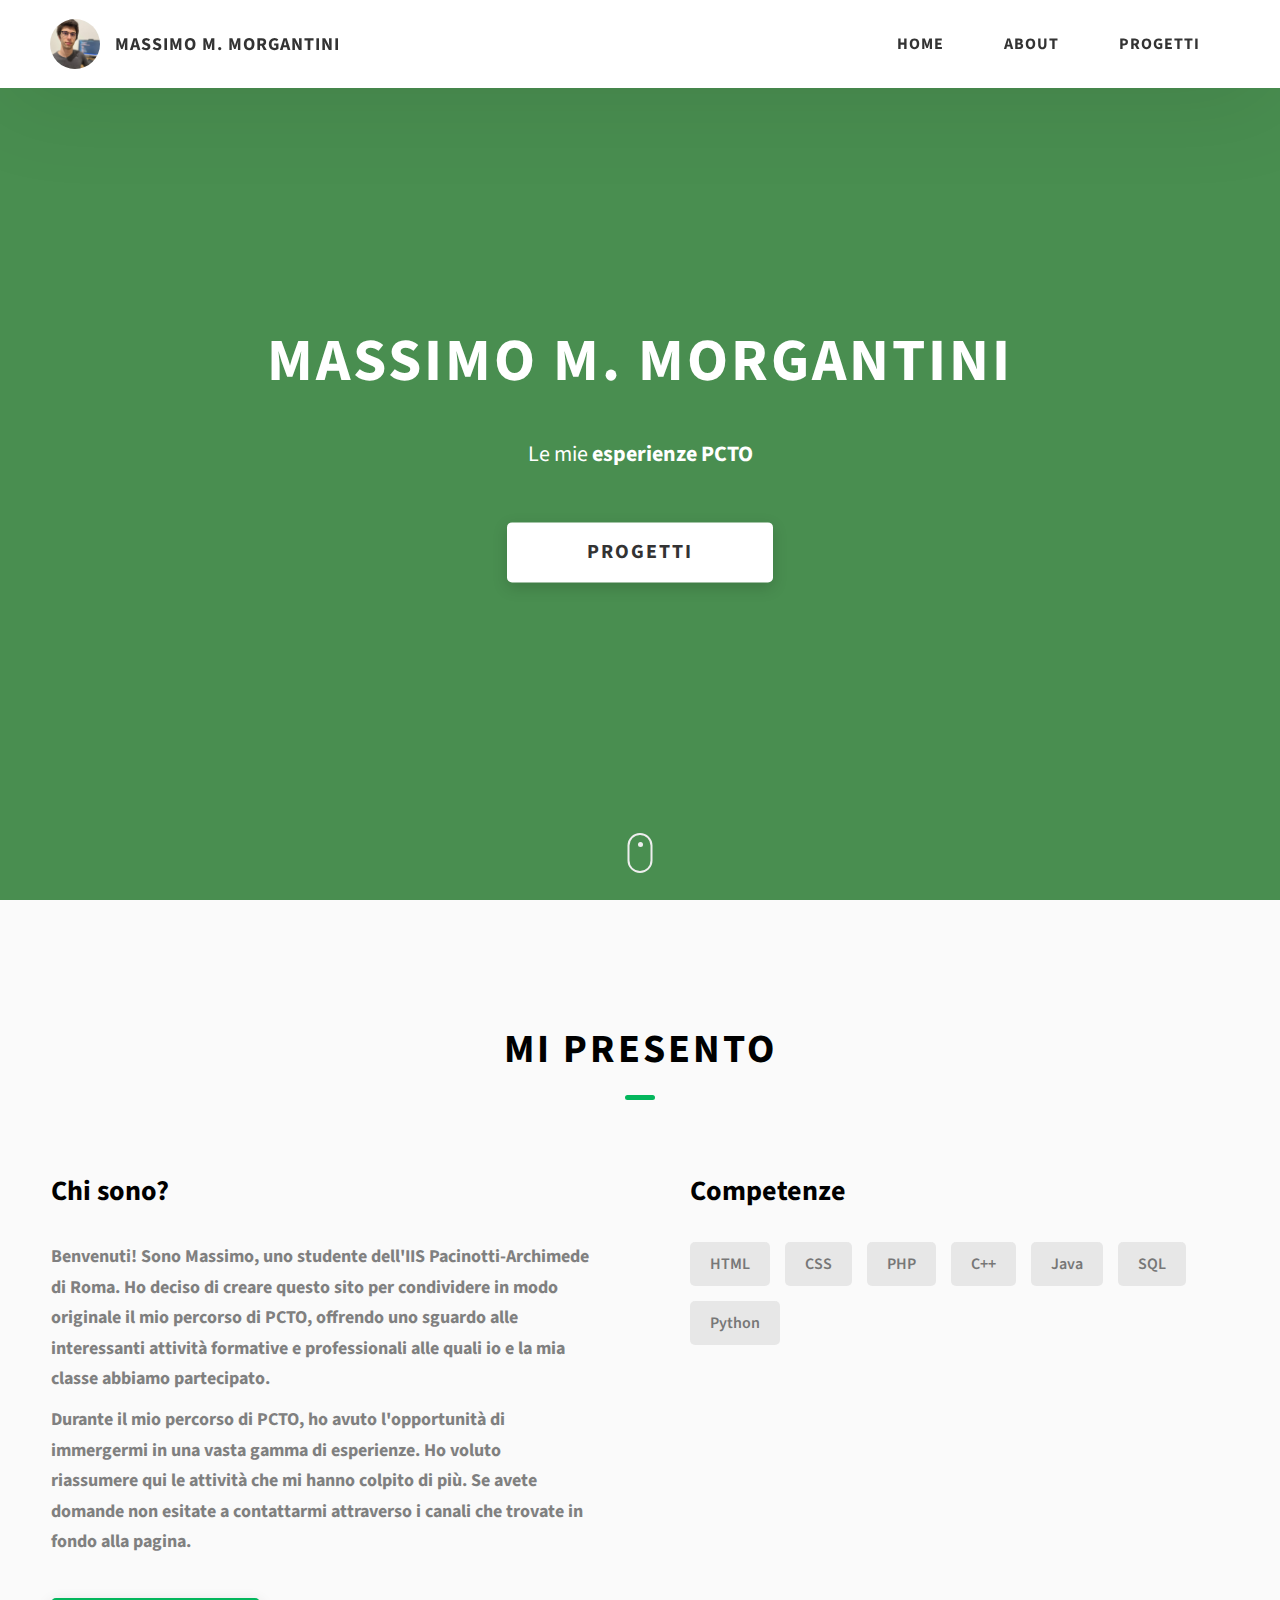
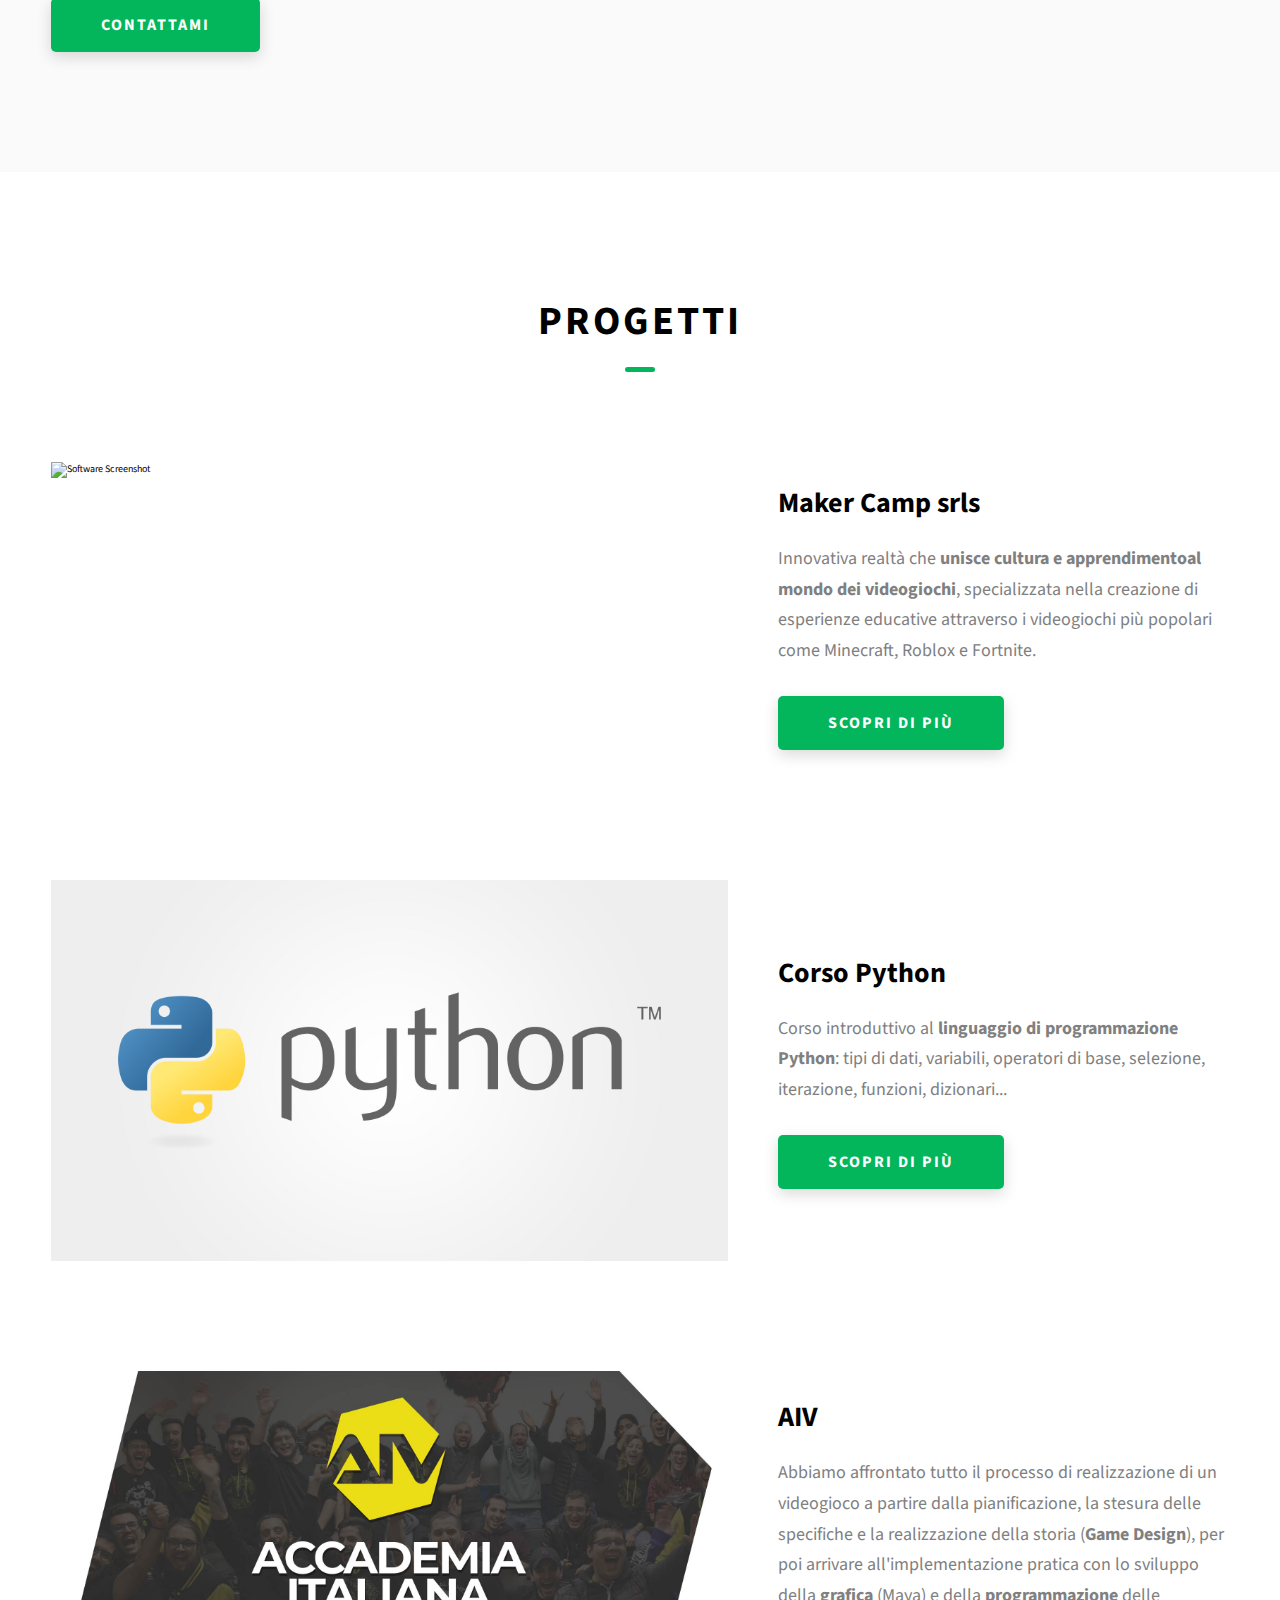
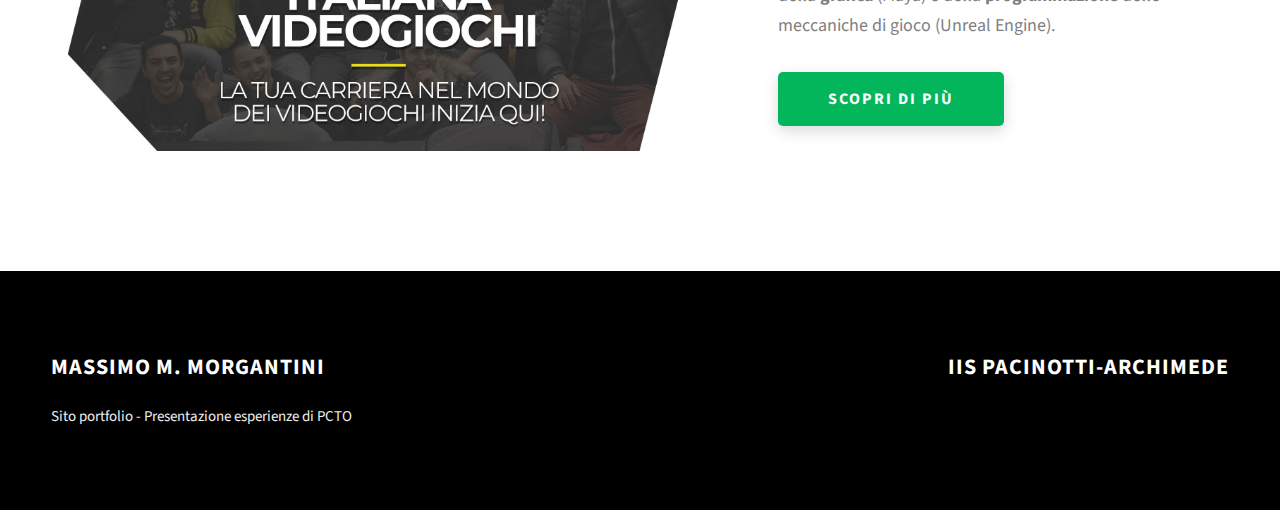
==== index.html @ 0e03047d "Add files via upload" ====
<!DOCTYPE html>
<html lang="en">
  <head>
    <meta charset="UTF-8" />
    <meta name="viewport" content="width=device-width, initial-scale=1.0" />
    <meta http-equiv="X-UA-Compatible" content="ie=edge" />
    <title>Massimo Michele Morgantini | esperienze PCTO</title>
    <meta name="description" content="Portfolio Template for Developer" />

    <link rel="stylesheet" href="css/style.css" />

    <link rel="preconnect" href="https://fonts.googleapis.com" />
    <link rel="preconnect" href="https://fonts.gstatic.com" crossorigin />
    <link
      href="https://fonts.googleapis.com/css2?family=Source+Sans+Pro:wght@400;600;700;900&display=swap"
      rel="stylesheet"
    />
  </head>
  <body>
    <header class="header">
      <div class="header__content">
        <div class="header__logo-container">
          <div class="header__logo-img-cont">
            <img
              src="./assets/png/me.jpg"
              alt="Ram Maheshwari Logo Image"
              class="header__logo-img"
            />
          </div>
          <span class="header__logo-sub">Massimo M. Morgantini</span>
        </div>
        <div class="header__main">
          <ul class="header__links">
            <li class="header__link-wrapper">
              <a href="./index.html" class="header__link"> Home </a>
            </li>
            <li class="header__link-wrapper">
              <a href="./index.html#about" class="header__link">About</a>
            </li>
            <li class="header__link-wrapper">
              <a href="./index.html#projects" class="header__link">Progetti</a>
            </li>
            
          </ul>
          <div class="header__main-ham-menu-cont">
            <img
              src="./assets/svg/ham-menu.svg"
              alt="hamburger menu"
              class="header__main-ham-menu"
            />
            <img
              src="./assets/svg/ham-menu-close.svg"
              alt="hamburger menu close"
              class="header__main-ham-menu-close d-none"
            />
          </div>
        </div>
      </div>
      <div class="header__sm-menu">
        <div class="header__sm-menu-content">
          <ul class="header__sm-menu-links">
            <li class="header__sm-menu-link">
              <a href="./index.html"> Home </a>
            </li>

            <li class="header__sm-menu-link">
              <a href="./index.html#about"> About </a>
            </li>

            <li class="header__sm-menu-link">
              <a href="./index.html#projects">Progetti</a>
            </li>
          </ul>
        </div>
      </div>
    </header>
    <section class="home-hero">
      <div class="home-hero__content">
        <h1 class="heading-primary">Massimo M. Morgantini</h1>
        <div class="home-hero__info">
          <p class="text-primary">
            Le mie <b>esperienze PCTO</b>
          </p>
        </div>
        <div class="home-hero__cta">
          <a href="./#projects" class="btn btn--bg">Progetti</a>
        </div>
      </div>
      <div class="home-hero__mouse-scroll-cont">
        <div class="mouse"></div>
      </div>
    </section>
    <section id="about" class="about sec-pad">
      <div class="main-container">
        <h2 class="heading heading-sec heading-sec__mb-med">
          <span class="heading-sec__main">Mi presento </span>
          <span class="heading-sec__sub">
            
          </span>
        </h2>
        <div class="about__content">
          <div class="about__content-main">
            <h3 class="about__content-title">Chi sono?<h3>
            <div class="about__content-details">
              <p class="about__content-details-para">
                Benvenuti! Sono Massimo, uno studente dell'IIS Pacinotti-Archimede di Roma. 
                Ho deciso di creare questo sito per condividere in modo originale il mio percorso di PCTO, 
                offrendo uno sguardo alle interessanti attività formative e professionali alle quali 
                io e la mia classe abbiamo partecipato.
              </p>
              <p class="about__content-details-para">
                Durante il mio percorso di PCTO, ho avuto l'opportunità di immergermi in una vasta 
                gamma di esperienze. Ho voluto riassumere qui le attività che mi hanno colpito di più.
                Se avete domande non esitate a contattarmi attraverso i canali che trovate in fondo alla pagina.
              </p>
            </div>
            <a href="./#contact" class="btn btn--med btn--theme dynamicBgClr"
              >Contattami</a
            >
          </div>
          <div class="about__content-skills">
            <h3 class="about__content-title">Competenze</h3>
            <div class="skills">
              <div class="skills__skill">HTML</div>
              <div class="skills__skill">CSS</div>
              <div class="skills__skill">PHP</div>
              <div class="skills__skill">C++</div>
              <div class="skills__skill">Java</div>
              <div class="skills__skill">SQL</div>
              <div class="skills__skill">Python</div>
            </div>
          </div>
        </div>
      </div>
    </section>
    <section id="projects" class="projects sec-pad">
      <div class="main-container">
        <h2 class="heading heading-sec heading-sec__mb-bg">
          <span class="heading-sec__main">Progetti</span>
        </h2>

        <div class="projects__content">
          <div class="projects__row">
            <div class="projects__row-img-cont">
              <img
                src="./assets/jpeg/maker-camp.jpg"
                alt="Software Screenshot"
                class="projects__row-img"
                loading="lazy"
              />
            </div>
            <div class="projects__row-content">
              <h3 class="projects__row-content-title">Maker Camp srls</h3>
              <p class="projects__row-content-desc">
                Innovativa realtà che <b>unisce cultura e apprendimentoal mondo dei videogiochi</b>, 
                specializzata nella creazione di esperienze educative attraverso i videogiochi  
                più popolari come Minecraft, Roblox e Fortnite.
              </p>
              <a
                href="./project-1.html"
                class="btn btn--med btn--theme dynamicBgClr"
                target="_blank"
                >Scopri di più</a
              >
            </div>
          </div>
          <div class="projects__row">
            <div class="projects__row-img-cont">
              <img
                src="./assets/jpeg/python.jpg"
                alt="Software Screenshot"
                class="projects__row-img"
                loading="lazy"
              />
            </div>
            <div class="projects__row-content">
              <h3 class="projects__row-content-title">Corso Python</h3>
              <p class="projects__row-content-desc">
                Corso introduttivo al <b>linguaggio di programmazione Python</b>:
                tipi di dati, variabili, operatori di base, selezione, iterazione,
                funzioni, dizionari... 
              </p>
              <a
                href="./project-2.html"
                class="btn btn--med btn--theme dynamicBgClr"
                target="_blank"
                >Scopri di più</a
              >
            </div>
          </div>
          <div class="projects__row">
            <div class="projects__row-img-cont">
              <img
                src="./assets/jpeg/aiv.jpg"
                alt="Software Screenshot"
                class="projects__row-img"
                loading="lazy"
              />
            </div>
            <div class="projects__row-content">
              <h3 class="projects__row-content-title">AIV</h3>
              <p class="projects__row-content-desc">
                Abbiamo affrontato tutto il processo di realizzazione di un 
                videogioco a partire dalla pianificazione, la stesura delle 
                specifiche e la realizzazione della storia (<b>Game Design</b>), per 
                poi arrivare all'implementazione pratica con lo sviluppo della 
                <b>grafica</b> (Maya) e della <b>programmazione</b> delle 
                meccaniche di gioco (Unreal Engine). 
              </p>
              <a
                href="./project-3.html"
                class="btn btn--med btn--theme dynamicBgClr"
                target="_blank"
                >Scopri di più</a
              >
            </div>
          </div>
        </div>
      </div>
    </section>
    <footer class="main-footer">
      <div class="main-container">
        <div class="main-footer__upper">
          <div class="main-footer__row main-footer__row-1">
            <h2 class="heading heading-sm main-footer__heading-sm">
              <span>IIS Pacinotti-Archimede</span>
            </h2>
          </div>
          <div class="main-footer__row main-footer__row-2">
            <h4 class="heading heading-sm text-lt">Massimo M. Morgantini</h4>
            <p class="main-footer__short-desc">
              Sito portfolio - Presentazione esperienze di PCTO
            </p>
          </div>
        </div>

        <!-- If you give me some credit or shoutout here by linking to my website, then it will be a big thing for me and will help me a lot :) -->
      </div>
    </footer>

    <script src="./index.js"></script>
  </body>
</html>
---- css/style.css ----
/*
0 - 600px:      Phone
600 - 900px:    Tablet portrait
900 - 1200px:   Tablet landscape
[1200 - 1800] is where our normal styles apply
1800px + :      Big desktop
$breakpoint arguement choices:
- phone
- tab-port
- tab-land
- big-desktop

Inside media queries 1em is always 16px i.e 1em = 16px at every screen size only inside media queries
*/
*,
*::after,
*::before {
  margin: 0;
  padding: 0;
  box-sizing: inherit;
  font-family: inherit; }

html {
  font-size: 62.5%;
  scroll-behavior: smooth; }
  @media only screen and (max-width: 75em) {
    html {
      font-size: 59%; } }
  @media only screen and (max-width: 56.25em) {
    html {
      font-size: 56%; } }
  @media only screen and (min-width: 112.5em) {
    html {
      font-size: 65%; } }

body {
  box-sizing: border-box;
  position: relative;
  line-height: 1.5;
  font-family: sans-serif;
  overflow-x: hidden;
  overflow-y: scroll;
  font-family: 'Source Sans Pro', sans-serif; }

a {
  text-decoration: none;
  color: inherit; }

li {
  list-style: none; }

input:focus,
button:focus,
a:focus,
textarea:focus {
  outline: none; }

button {
  border: none;
  cursor: pointer; }

textarea {
  resize: none; }

.heading-primary {
  font-size: 6rem;
  text-transform: uppercase;
  letter-spacing: 3px;
  text-align: center; }
  @media only screen and (max-width: 37.5em) {
    .heading-primary {
      font-size: 4.5rem; } }

.heading-sec__mb-bg {
  margin-bottom: 11rem; }
  @media only screen and (max-width: 56.25em) {
    .heading-sec__mb-bg {
      margin-bottom: 8rem; } }

.heading-sec__mb-med {
  margin-bottom: 9rem; }
  @media only screen and (max-width: 56.25em) {
    .heading-sec__mb-med {
      margin-bottom: 8rem; } }

.heading-sec__main {
  display: block;
  font-size: 4rem;
  text-transform: uppercase;
  letter-spacing: 1px;
  letter-spacing: 3px;
  text-align: center;
  margin-bottom: 3.5rem;
  position: relative; }
  .heading-sec__main--lt {
    color: #fff; }
    .heading-sec__main--lt::after {
      content: '';
      background: #fff !important; }
  .heading-sec__main::after {
    content: '';
    position: absolute;
    top: calc(100% + 1.5rem);
    height: 5px;
    width: 3rem;
    background: #03b65c;
    left: 50%;
    transform: translateX(-50%);
    border-radius: 5px; }
    @media only screen and (max-width: 37.5em) {
      .heading-sec__main::after {
        top: calc(100% + 1.2rem); } }

.heading-sec__sub {
  display: block;
  text-align: center;
  color: #777;
  font-size: 2rem;
  font-weight: 500;
  max-width: 80rem;
  margin: auto;
  line-height: 1.6; }
  @media only screen and (max-width: 37.5em) {
    .heading-sec__sub {
      font-size: 1.8rem; } }
  .heading-sec__sub--lt {
    color: #eee; }

.heading-sm {
  font-size: 2.2rem;
  text-transform: uppercase;
  letter-spacing: 1px; }

.main-container {
  max-width: 120rem;
  margin: auto;
  width: 92%; }

.btn {
  background: #fff;
  color: #333;
  text-transform: uppercase;
  letter-spacing: 2px;
  display: inline-block;
  font-weight: 700;
  border-radius: 5px;
  box-shadow: 0 5px 15px 0 rgba(0, 0, 0, 0.15);
  transition: transform .3s; }
  .btn:hover {
    transform: translateY(-3px); }
  .btn--bg {
    padding: 1.5rem 8rem;
    font-size: 2rem; }
  .btn--med {
    padding: 1.5rem 5rem;
    font-size: 1.6rem; }
  .btn--theme {
    background: #03b65c;
    color: #fff; }
  .btn--theme-inv {
    color: #0062b9;
    background: #fff;
    border: 2px solid #0062b9;
    box-shadow: none;
    padding: calc(1.5rem - 2px) calc(5rem - 2px); }

.sec-pad {
  padding: 12rem 0; }
  @media only screen and (max-width: 56.25em) {
    .sec-pad {
      padding: 8rem 0; } }

.text-primary {
  color: #fff;
  font-size: 2.2rem;
  text-align: center;
  width: 100%;
  line-height: 1.6; }
  @media only screen and (max-width: 37.5em) {
    .text-primary {
      font-size: 2rem; } }

.d-none {
  display: none; }

.home-hero {
  color: #fff;
  background-color: rgba(28, 114, 36, 0.8);
  background-position: center;
  height: 100vh;
  min-height: 80rem;
  max-height: 120rem;
  position: relative; }
  @media only screen and (max-width: 37.5em) {
    .home-hero {
      height: unset;
      min-height: unset; } }
  .home-hero__socials {
    position: absolute;
    top: 50%;
    border: 2px solid #eee;
    border-left: 2px solid #eee;
    transform: translateY(-50%); }
    @media only screen and (max-width: 56.25em) {
      .home-hero__socials {
        display: none; } }
  .home-hero__mouse-scroll-cont {
    position: absolute;
    bottom: 3%;
    left: 50%;
    transform: translateX(-50%); }
    @media only screen and (max-width: 37.5em) {
      .home-hero__mouse-scroll-cont {
        display: none; } }
  .home-hero__social {
    width: 5rem; }
  .home-hero__social-icon-link {
    width: 100%;
    display: block;
    padding: 1.2rem;
    border-bottom: 2px solid #eee;
    transition: background .3s; }
    .home-hero__social-icon-link:hover {
      background: rgba(255, 255, 255, 0.1); }
    .home-hero__social-icon-link--bd-none {
      border-bottom: 0; }
  .home-hero__social-icon {
    width: 100%; }
  .home-hero__content {
    position: absolute;
    top: 50%;
    left: 50%;
    transform: translate(-50%, -50%);
    max-width: 90rem;
    width: 92%; }
    @media only screen and (max-width: 37.5em) {
      .home-hero__content {
        padding: 19rem 0 13rem 0;
        margin: auto;
        position: static;
        transform: translate(0, 0); } }
  .home-hero__info {
    margin: 3rem auto 0 auto;
    max-width: 80rem; }
  .home-hero__cta {
    margin-top: 5rem;
    text-align: center; }

.about {
  background: #fafafa; }
  .about__content {
    display: grid;
    grid-template-columns: 1fr 1fr;
    grid-gap: 10rem; }
    @media only screen and (max-width: 56.25em) {
      .about__content {
        grid-template-columns: 1fr;
        grid-gap: 8rem; } }
    .about__content-title {
      font-weight: 700;
      font-size: 2.8rem;
      margin-bottom: 3rem; }
      @media only screen and (max-width: 37.5em) {
        .about__content-title {
          font-size: 2.4rem; } }
    .about__content-details-para {
      font-size: 1.8rem;
      color: grey;
      max-width: 60rem;
      line-height: 1.7;
      margin-bottom: 1rem; }
      .about__content-details-para--hl {
        font-weight: 700;
        margin: 0 3px; }
      .about__content-details-para:last-child {
        margin-bottom: 4rem; }

.projects__row {
  display: grid;
  grid-template-columns: 1.5fr 1fr;
  grid-gap: 5rem;
  margin-bottom: 11rem; }
  @media only screen and (max-width: 56.25em) {
    .projects__row {
      grid-template-columns: 1fr;
      grid-gap: 2rem;
      margin-bottom: 8rem; } }
  @media only screen and (max-width: 56.25em) {
    .projects__row {
      text-align: center; } }
  .projects__row:last-child {
    margin-bottom: 0; }
  .projects__row-img-cont {
    overflow: hidden; }
  .projects__row-img {
    width: 100%;
    display: block;
    object-fit: cover; }
  .projects__row-content {
    padding: 2rem 0;
    display: flex;
    justify-content: center;
    flex-direction: column;
    align-items: flex-start; }
    @media only screen and (max-width: 56.25em) {
      .projects__row-content {
        align-items: center; } }
    .projects__row-content-title {
      font-weight: 700;
      font-size: 2.8rem;
      margin-bottom: 2rem; }
      @media only screen and (max-width: 37.5em) {
        .projects__row-content-title {
          font-size: 2.4rem; } }
    .projects__row-content-desc {
      font-size: 1.8rem;
      color: grey;
      max-width: 60rem;
      line-height: 1.7;
      margin-bottom: 3rem; }
      @media only screen and (max-width: 37.5em) {
        .projects__row-content-desc {
          font-size: 1.7rem; } }

.contact {
  background-color: rgba(28, 114, 36, 0.8);;
  background-size: cover;
  background-position: center; }
  .contact__form-container {
    box-shadow: 0 0 10px rgba(0, 0, 0, 0.1);
    background: white;
    padding: 4rem;
    margin-top: 6rem;
    max-width: 80rem;
    text-align: right;
    width: 95%;
    border-radius: 5px;
    margin: 5rem auto 0 auto; }
    @media only screen and (max-width: 37.5em) {
      .contact__form-container {
        padding: 3rem; } }
  .contact__form-field {
    margin-bottom: 4rem; }
    @media only screen and (max-width: 37.5em) {
      .contact__form-field {
        margin-bottom: 3rem; } }
  .contact__form-label {
    color: #666;
    font-size: 1.4rem;
    letter-spacing: 1px;
    font-weight: 700;
    margin-bottom: 1rem;
    display: block;
    text-align: left; }
  .contact__form-input {
    color: #333;
    padding: 2rem;
    width: 100%;
    border: 1px solid #ebebeb;
    font-size: 1.6rem;
    letter-spacing: 0px;
    background: #f0f0f0;
    border-radius: 5px;
    font-weight: 600;
    /* Code for Modern Browsers */
    /* Code for WebKit, Blink, Edge */
    /* Code for Internet Explorer 10-11 */
    /* Code for Microsoft Edge */
    /* Code for Mozilla Firefox 4 to 18 */
    /* Code for Mozilla Firefox 19+ */ }
    .contact__form-input::placeholder {
      color: #999;
      font-weight: 600;
      font-size: 1.6rem; }
    .contact__form-input::-webkit-input-placeholder {
      color: #999;
      font-weight: 600;
      font-size: 1.6rem; }
    .contact__form-input:-ms-input-placeholder {
      color: #999;
      font-weight: 600;
      font-size: 1.6rem; }
    .contact__form-input::-ms-input-placeholder {
      color: #999;
      font-weight: 600;
      font-size: 1.6rem; }
    .contact__form-input:-moz-placeholder {
      opacity: 1;
      color: #999;
      font-weight: 600;
      font-size: 1.6rem; }
    .contact__form-input::-moz-placeholder {
      opacity: 1;
      color: #999;
      font-weight: 600;
      font-size: 1.6rem; }
  .contact__btn {
    width: 30%;
    padding: 2rem 4rem;
    font-size: 1.6rem; }
    @media only screen and (max-width: 37.5em) {
      .contact__btn {
        width: 100%; } }

.project-cs-hero {
  color: #fff;
  background-color: rgba(28, 114, 36, 0.8);
  background-size: cover;
  background-position: center;
  position: relative; }
  @media only screen and (max-width: 37.5em) {
    .project-cs-hero {
      height: unset;
      min-height: unset; } }
  .project-cs-hero__content {
    padding: 25rem 0 17rem 0;
    max-width: 90rem;
    width: 92%;
    margin: auto; }
    @media only screen and (max-width: 37.5em) {
      .project-cs-hero__content {
        padding: 19rem 0 13rem 0;
        margin: auto;
        position: static;
        transform: translate(0, 0); } }
  .project-cs-hero__info {
    margin: 3rem auto 0 auto;
    max-width: 80rem; }
  .project-cs-hero__cta {
    margin-top: 5rem;
    text-align: center; }

.project-details__content {
  padding: 8rem 0;
  max-width: 90rem;
  margin: auto; }
  .project-details__content-title {
    font-weight: 700;
    font-size: 2.8rem;
    margin-bottom: 3rem; }
    @media only screen and (max-width: 37.5em) {
      .project-details__content-title {
        font-size: 2.4rem; } }

.project-details__showcase-img-cont {
  width: 100%;
  margin-bottom: 6rem; }

.project-details__showcase-img {
  width: 100%; }

.project-details__content-main {
  width: 100%;
  max-width: 70rem;
  margin: auto; }

.project-details__desc {
  margin: 0 0 7rem 0; }
  .project-details__desc-para {
    font-size: 1.8rem;
    line-height: 1.7;
    color: grey;
    margin-bottom: 2rem; }

.project-details__tools-used {
  margin: 0 0 7rem 0; }
  .project-details__tools-used-list {
    display: flex;
    flex-wrap: wrap; }
  .project-details__tools-used-item {
    padding: 1rem 2rem;
    margin-bottom: 1.5rem;
    margin-right: 1.5rem;
    font-size: 1.6rem;
    background: rgba(153, 153, 153, 0.2);
    border-radius: 5px;
    font-weight: 600;
    color: #777; }

.project-details__links {
  margin: 0 0; }
  .project-details__links-btn {
    margin-right: 2rem; }
    @media only screen and (max-width: 37.5em) {
      .project-details__links-btn {
        margin-right: 0;
        width: 70%;
        margin-bottom: 2rem;
        text-align: center; } }
    .project-details__links-btn:last-child {
      margin: 0; }
      @media only screen and (max-width: 37.5em) {
        .project-details__links-btn:last-child {
          margin: 0; } }

.header {
  position: fixed;
  width: 100%;
  z-index: 1000;
  background: #000;
  background: #fff;
  box-shadow: 0 10px 100px rgba(0, 0, 0, 0.1); }
  .header__content {
    display: flex;
    align-items: center;
    justify-content: space-between;
    padding: 1rem 5rem; }
    @media only screen and (max-width: 56.25em) {
      .header__content {
        padding: 0 2rem; } }
  .header__logo-container {
    display: flex;
    align-items: center;
    cursor: pointer;
    color: #333;
    transition: color .3s; }
    .header__logo-container:hover {
      color: #0062b9; }
  .header__logo-img-cont {
    width: 5rem;
    height: 5rem;
    border-radius: 50px;
    overflow: hidden;
    margin-right: 1.5rem;
    background: #0062b9; }
    @media only screen and (max-width: 56.25em) {
      .header__logo-img-cont {
        width: 4.5rem;
        height: 4.5rem;
        margin-right: 1.2rem; } }
  .header__logo-img {
    width: 100%;
    height: 100%;
    object-fit: cover;
    object-position: center;
    display: block; }
  .header__logo-sub {
    font-size: 1.8rem;
    text-transform: uppercase;
    font-weight: 700;
    letter-spacing: 1px; }
  .header__links {
    display: flex; }
    @media only screen and (max-width: 37.5em) {
      .header__links {
        display: none; } }
  .header__link {
    padding: 2.2rem 3rem;
    display: inline-block;
    font-size: 1.6rem;
    color: #333;
    text-transform: uppercase;
    letter-spacing: 1px;
    font-weight: 700;
    transition: color .3s; }
    .header__link:hover {
      color: #0062b9; }
    @media only screen and (max-width: 56.25em) {
      .header__link {
        padding: 3rem 1.8rem;
        font-size: 1.5rem; } }
  .header__main-ham-menu-cont {
    display: none;
    width: 3rem;
    padding: 2.2rem 0; }
    @media only screen and (max-width: 37.5em) {
      .header__main-ham-menu-cont {
        display: block; } }
  .header__main-ham-menu {
    width: 100%; }
  .header__main-ham-menu-close {
    width: 100%; }
  .header__sm-menu {
    background: #fff;
    position: absolute;
    width: 100%;
    top: 100%;
    visibility: hidden;
    opacity: 0;
    transition: all .3s;
    box-shadow: 0px 5px 5px 0px rgba(0, 0, 0, 0.1);
    -webkit-box-shadow: 0px 5px 5px 0px rgba(0, 0, 0, 0.1);
    -moz-box-shadow: 0px 5px 5px 0px rgba(0, 0, 0, 0.1); }
    .header__sm-menu--active {
      visibility: hidden;
      opacity: 0; }
      @media only screen and (max-width: 37.5em) {
        .header__sm-menu--active {
          visibility: visible;
          opacity: 1; } }
  .header__sm-menu-link a {
    display: block;
    text-decoration: none;
    padding: 2.5rem 3rem;
    font-size: 1.6rem;
    color: #333;
    text-align: right;
    border-bottom: 1px solid #eee;
    font-weight: 700;
    text-transform: uppercase;
    letter-spacing: 2px;
    transition: color .3s; }
    .header__sm-menu-link a:hover {
      color: #0062b9; }
  .header__sm-menu-link:first-child a {
    border-top: 1px solid #eee; }
  .header__sm-menu-link-last {
    border-bottom: 0; }

.main-footer {
  background: #000;
  color: #fff; }
  .main-footer__upper {
    display: flex;
    justify-content: space-between;
    padding: 8rem 0; }
    @media only screen and (max-width: 56.25em) {
      .main-footer__upper {
        padding: 6rem 0; } }
    @media only screen and (max-width: 37.5em) {
      .main-footer__upper {
        display: block; } }
  .main-footer__row-1 {
    order: 2; }
    @media only screen and (max-width: 56.25em) {
      .main-footer__row-1 {
        margin-bottom: 5rem; } }
  .main-footer__row-2 {
    width: 40%;
    order: 1;
    max-width: 50rem; }
    @media only screen and (max-width: 56.25em) {
      .main-footer__row-2 {
        width: 100%; } }
  .main-footer__short-desc {
    margin-top: 2rem;
    color: #eee;
    font-size: 1.5rem;
    line-height: 1.7; }
  .main-footer__social-cont {
    margin-top: 2rem; }
  .main-footer__icon {
    margin-right: 1rem;
    width: 2.5rem; }
    .main-footer__icon--mr-none {
      margin-right: 0; }
  .main-footer__lower {
    padding: 4rem 0;
    border-top: 1px solid #444;
    color: #eee;
    font-size: 1.2rem;
    text-align: left;
    text-align: center; }
    .main-footer__lower a {
      text-decoration: underline;
      font-weight: bold;
      margin-left: 2px; }
    @media only screen and (max-width: 56.25em) {
      .main-footer__lower {
        padding: 3.5rem 0; } }

.skills {
  display: flex;
  flex-wrap: wrap; }
  .skills__skill {
    padding: 1rem 2rem;
    margin-bottom: 1.5rem;
    margin-right: 1.5rem;
    font-size: 1.6rem;
    background: rgba(153, 153, 153, 0.2);
    border-radius: 5px;
    font-weight: 600;
    color: #777; }

.mouse {
  width: 25px;
  height: 40px;
  border: 2px solid #eee;
  border-radius: 60px;
  position: relative;
  overflow: hidden; }
  .mouse::before {
    content: '';
    width: 5px;
    height: 5px;
    position: absolute;
    top: 7px;
    left: 50%;
    transform: translateX(-50%);
    background-color: #eee;
    border-radius: 50%;
    opacity: 1;
    animation: wheel 1.3s infinite;
    -webkit-animation: wheel 1.3s infinite; }

@keyframes wheel {
  to {
    opacity: 0;
    top: 27px; } }

@-webkit-keyframes wheel {
  to {
    opacity: 0;
    top: 27px; } }
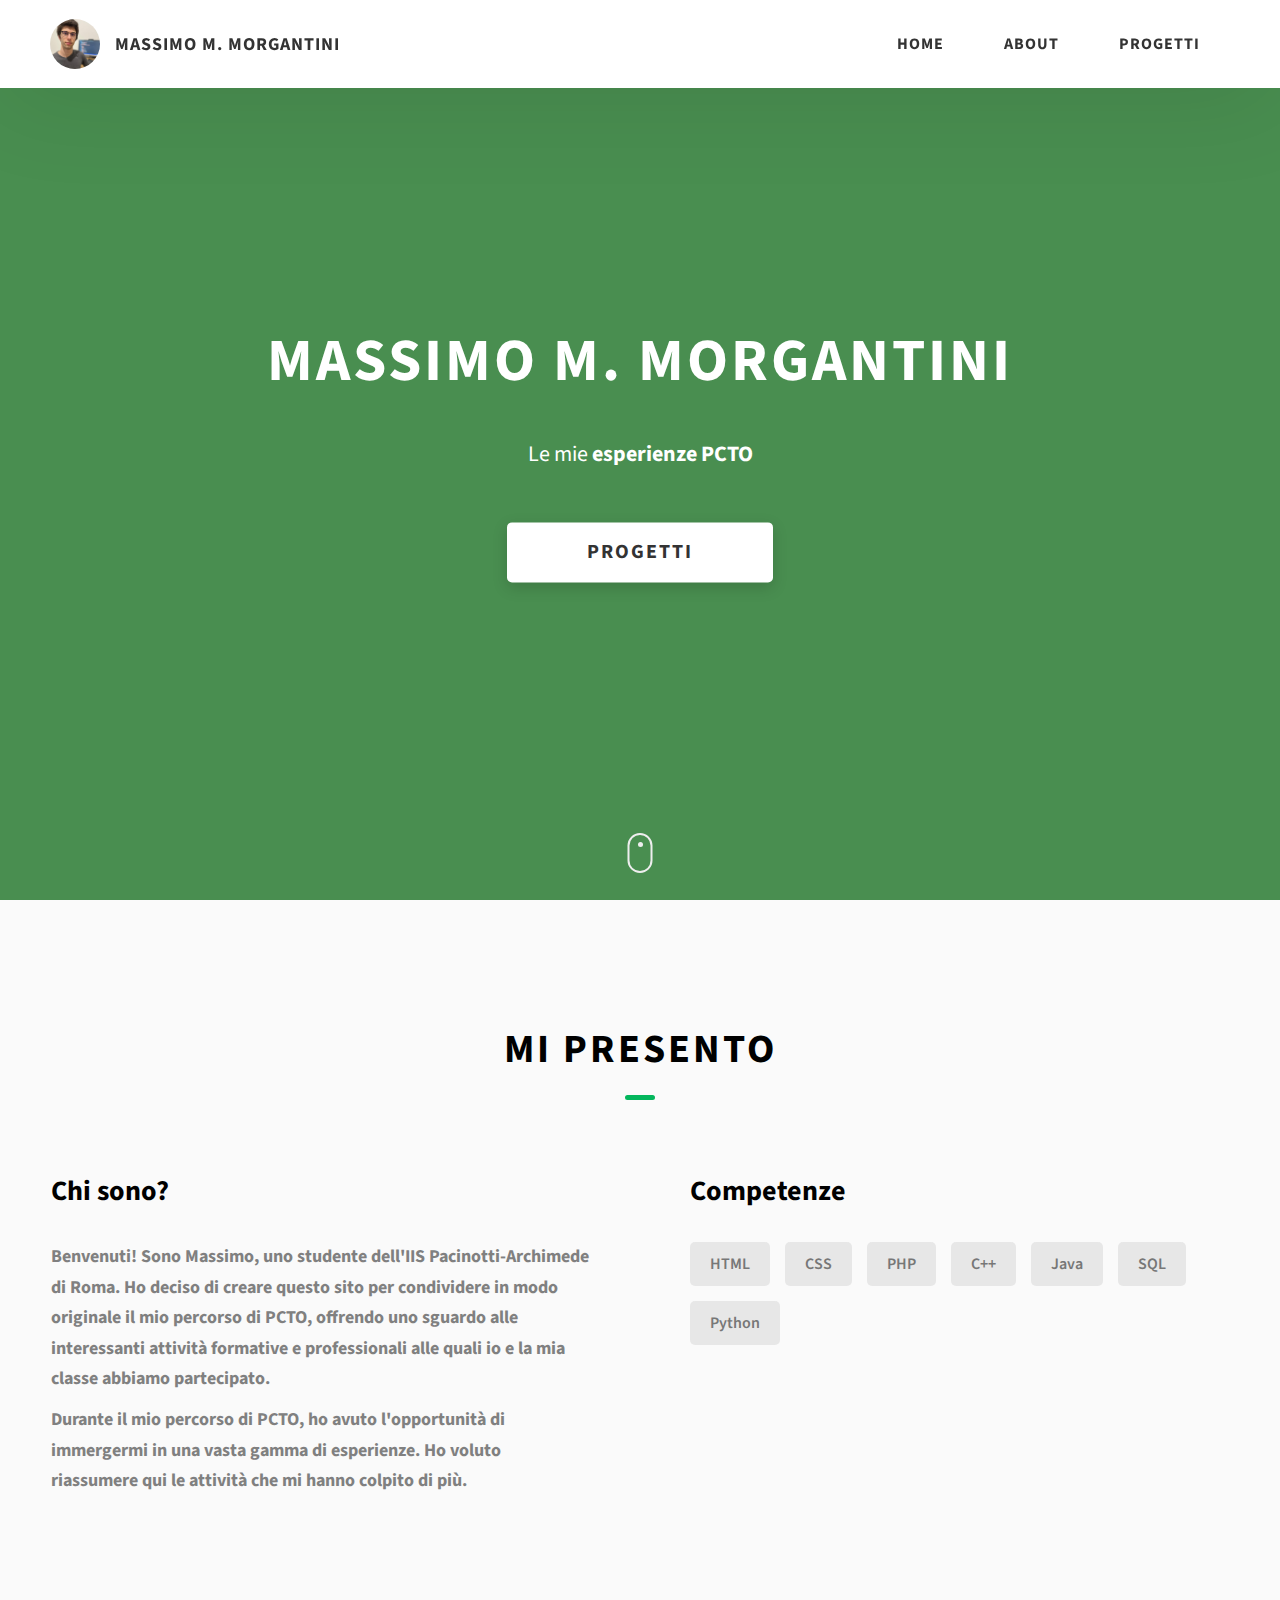
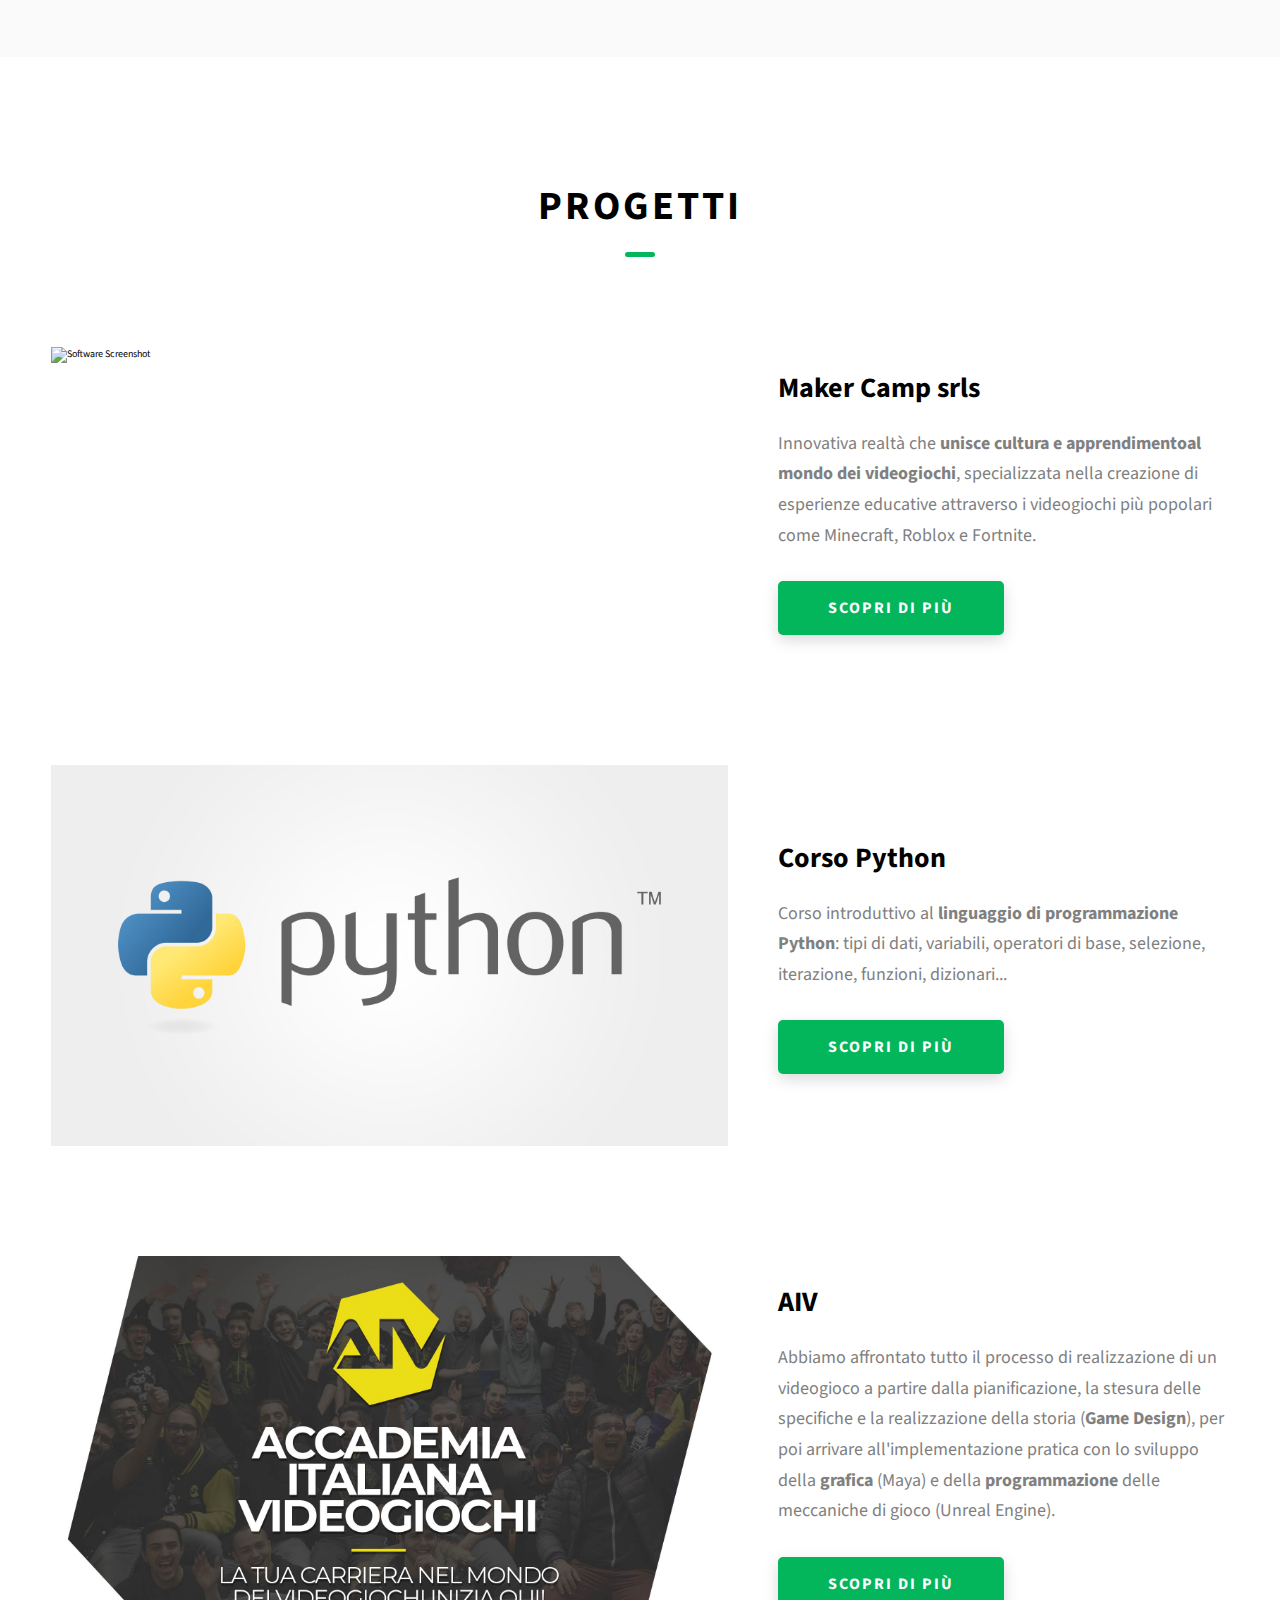
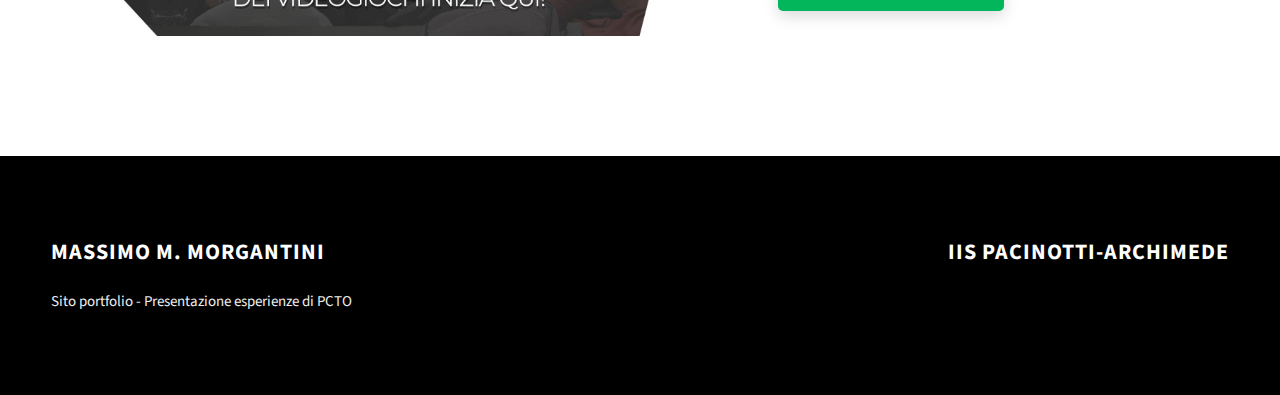
==== commit e67f72a0: "Update index.html" ====
--- a/index.html
+++ b/index.html
@@ -111,12 +111,8 @@
               <p class="about__content-details-para">
                 Durante il mio percorso di PCTO, ho avuto l'opportunità di immergermi in una vasta 
                 gamma di esperienze. Ho voluto riassumere qui le attività che mi hanno colpito di più.
-                Se avete domande non esitate a contattarmi attraverso i canali che trovate in fondo alla pagina.
-              </p>
-            </div>
-            <a href="./#contact" class="btn btn--med btn--theme dynamicBgClr"
-              >Contattami</a
-            >
+              </p>
+            </div>
           </div>
           <div class="about__content-skills">
             <h3 class="about__content-title">Competenze</h3>
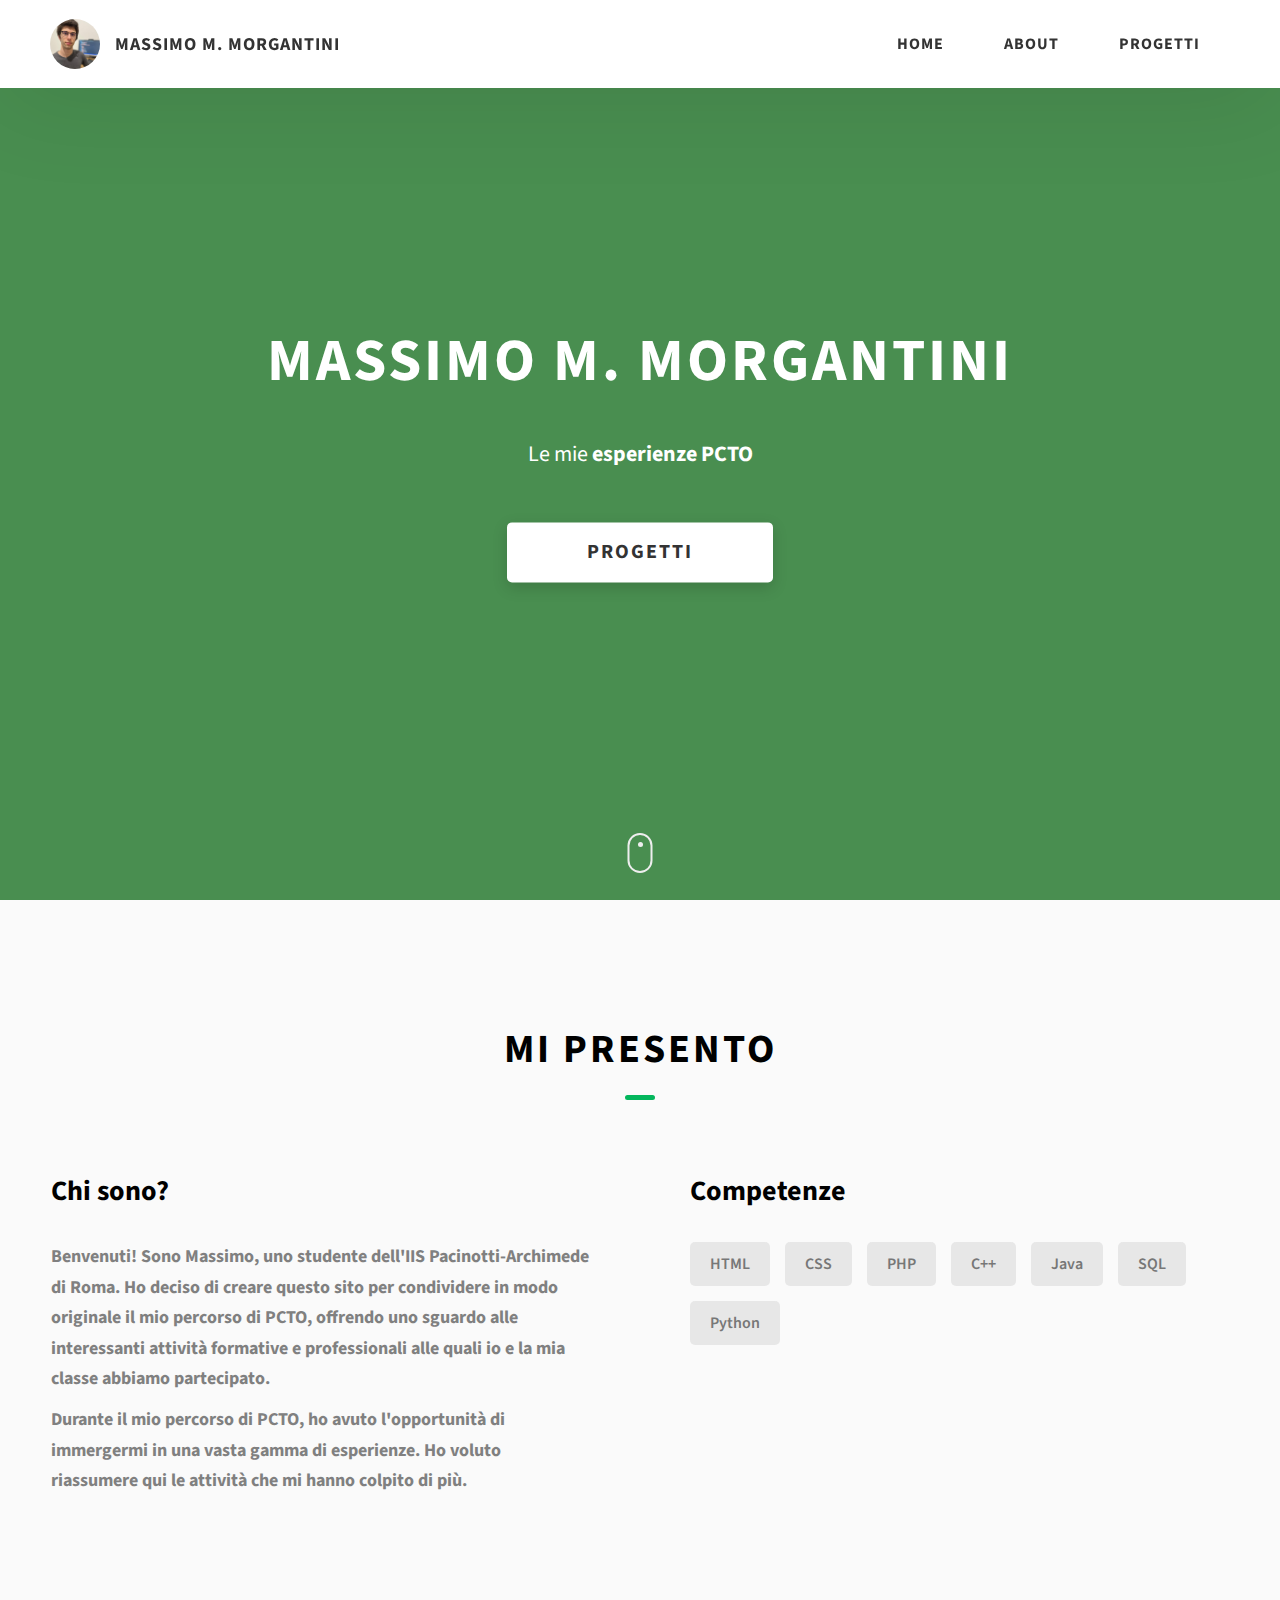
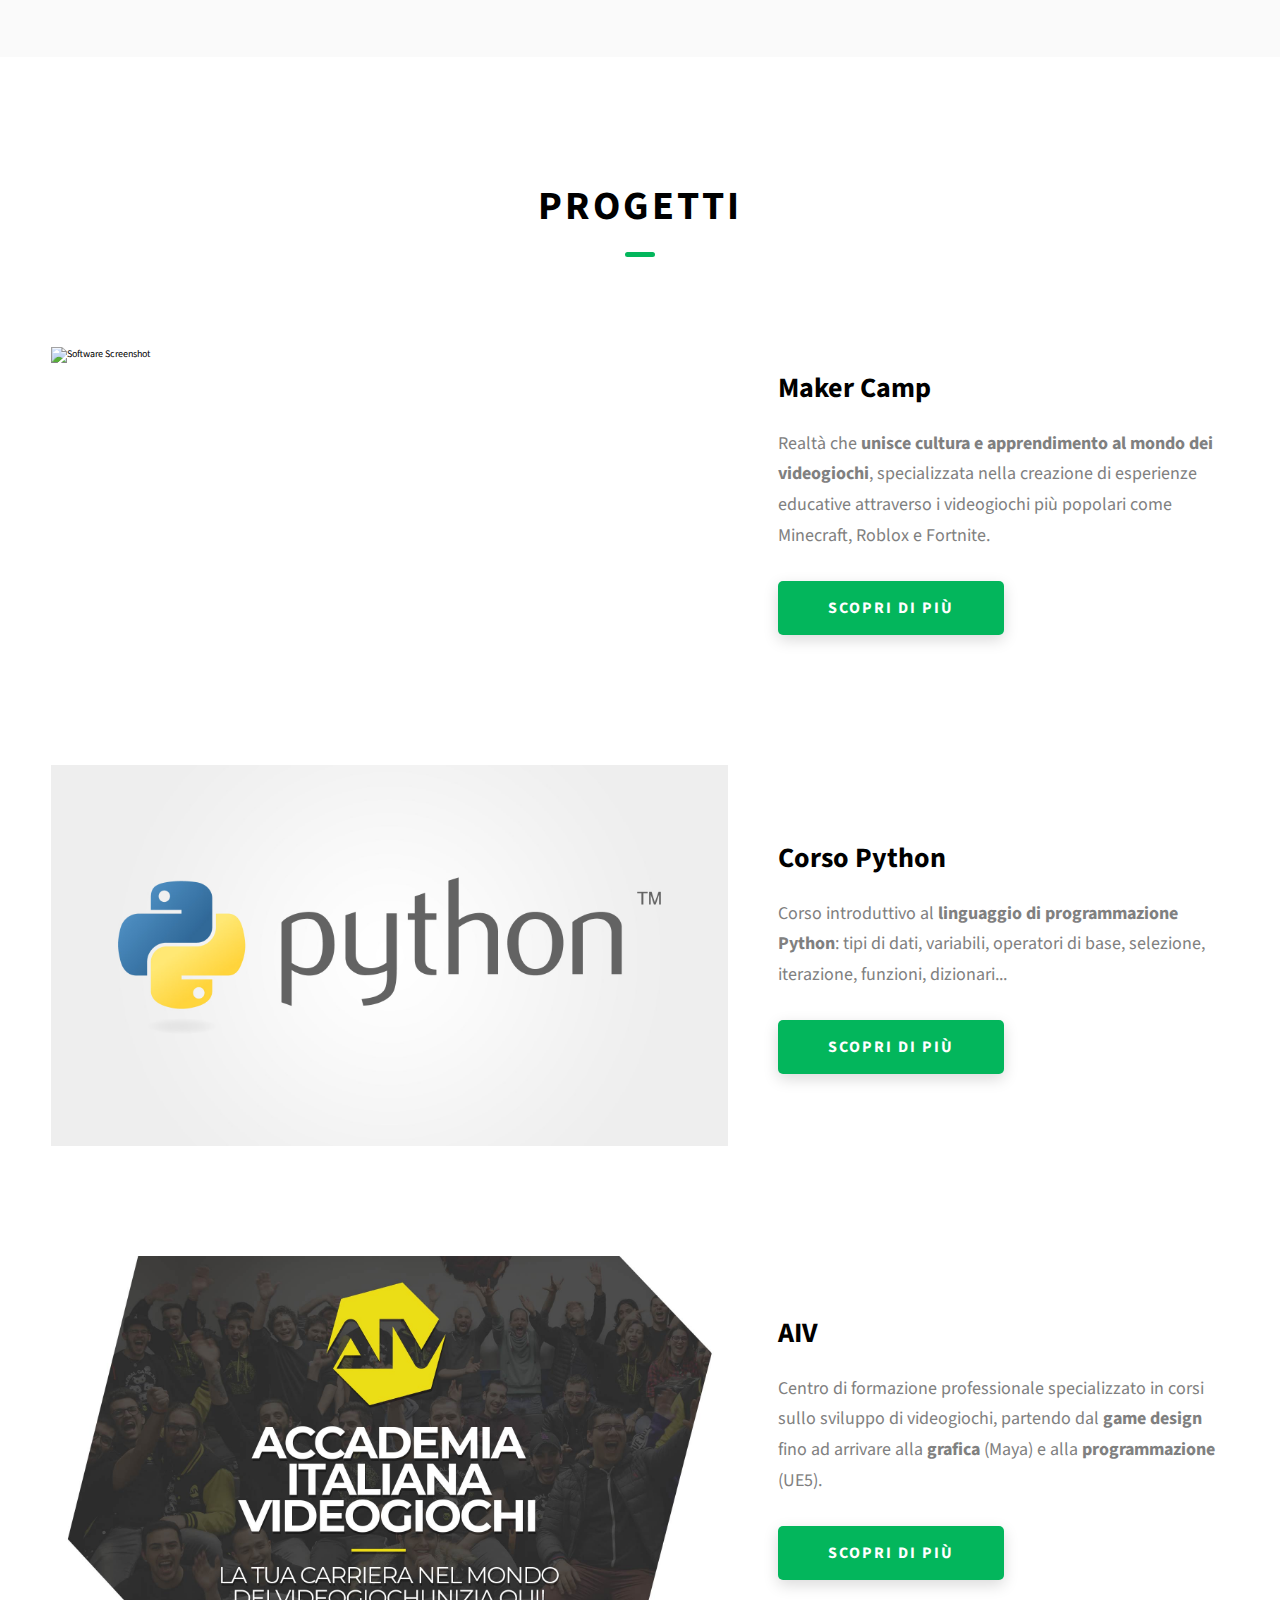
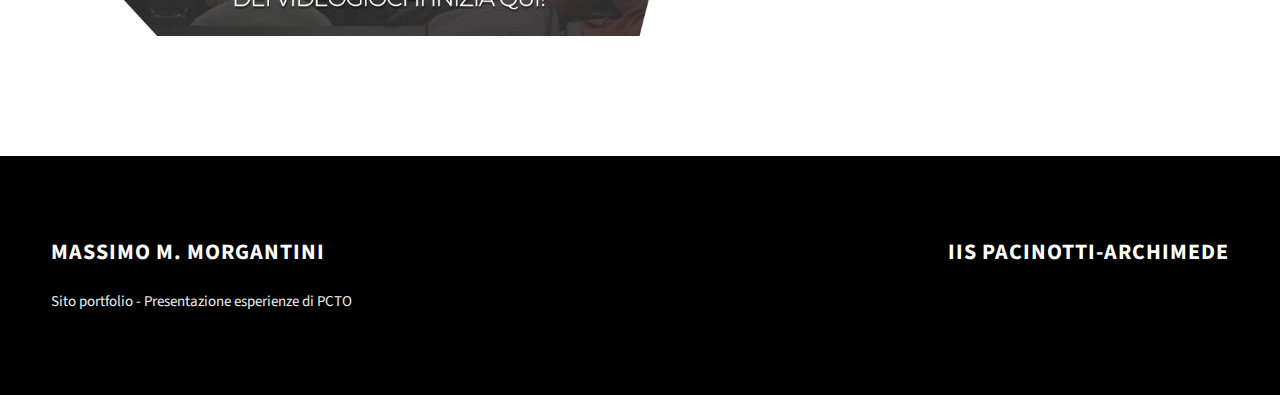
==== commit de81dded: "Update index.html" ====
--- a/index.html
+++ b/index.html
@@ -146,9 +146,9 @@
               />
             </div>
             <div class="projects__row-content">
-              <h3 class="projects__row-content-title">Maker Camp srls</h3>
+              <h3 class="projects__row-content-title">Maker Camp</h3>
               <p class="projects__row-content-desc">
-                Innovativa realtà che <b>unisce cultura e apprendimentoal mondo dei videogiochi</b>, 
+                Realtà che <b>unisce cultura e apprendimento al mondo dei videogiochi</b>, 
                 specializzata nella creazione di esperienze educative attraverso i videogiochi  
                 più popolari come Minecraft, Roblox e Fortnite.
               </p>
@@ -196,12 +196,9 @@
             <div class="projects__row-content">
               <h3 class="projects__row-content-title">AIV</h3>
               <p class="projects__row-content-desc">
-                Abbiamo affrontato tutto il processo di realizzazione di un 
-                videogioco a partire dalla pianificazione, la stesura delle 
-                specifiche e la realizzazione della storia (<b>Game Design</b>), per 
-                poi arrivare all'implementazione pratica con lo sviluppo della 
-                <b>grafica</b> (Maya) e della <b>programmazione</b> delle 
-                meccaniche di gioco (Unreal Engine). 
+                Centro di formazione professionale specializzato in corsi
+                sullo sviluppo di videogiochi, partendo dal <b>game design</b>
+                fino ad arrivare alla <b>grafica</b> (Maya) e alla <b>programmazione</b> (UE5).
               </p>
               <a
                 href="./project-3.html"
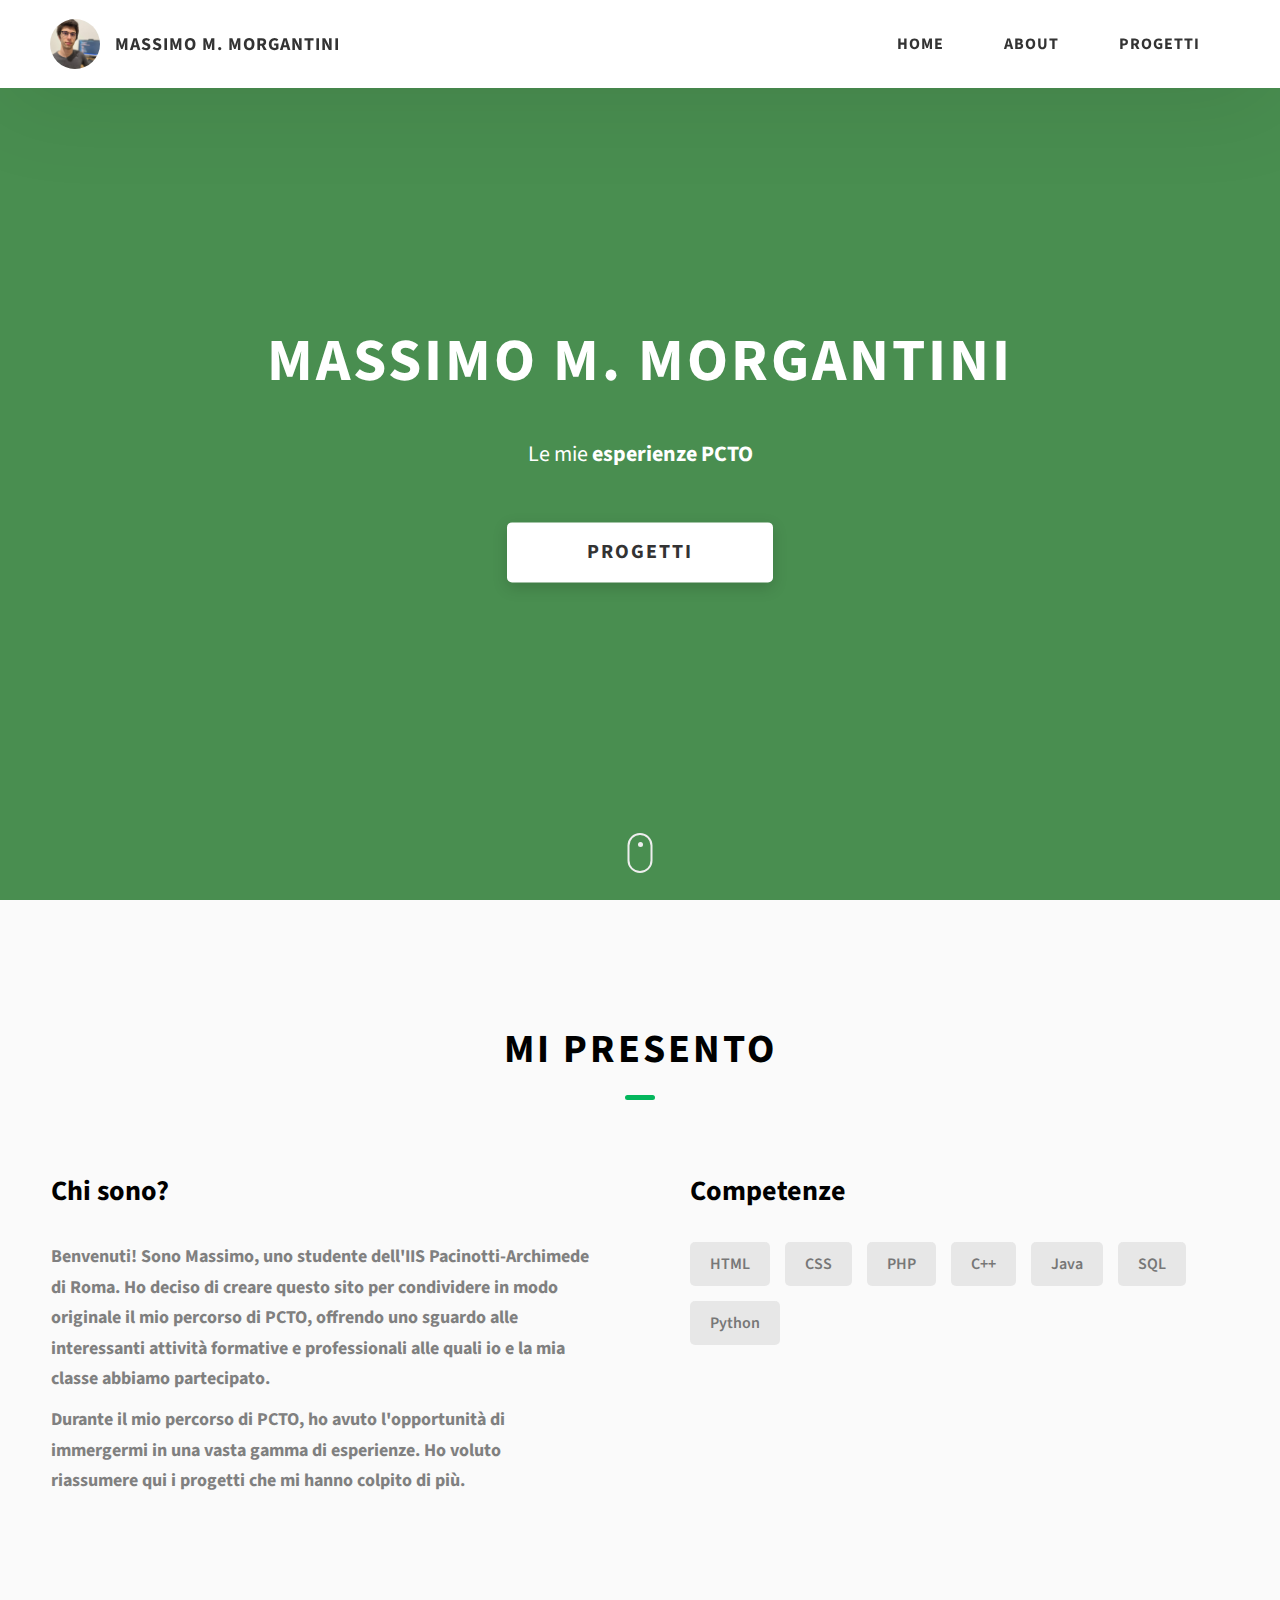
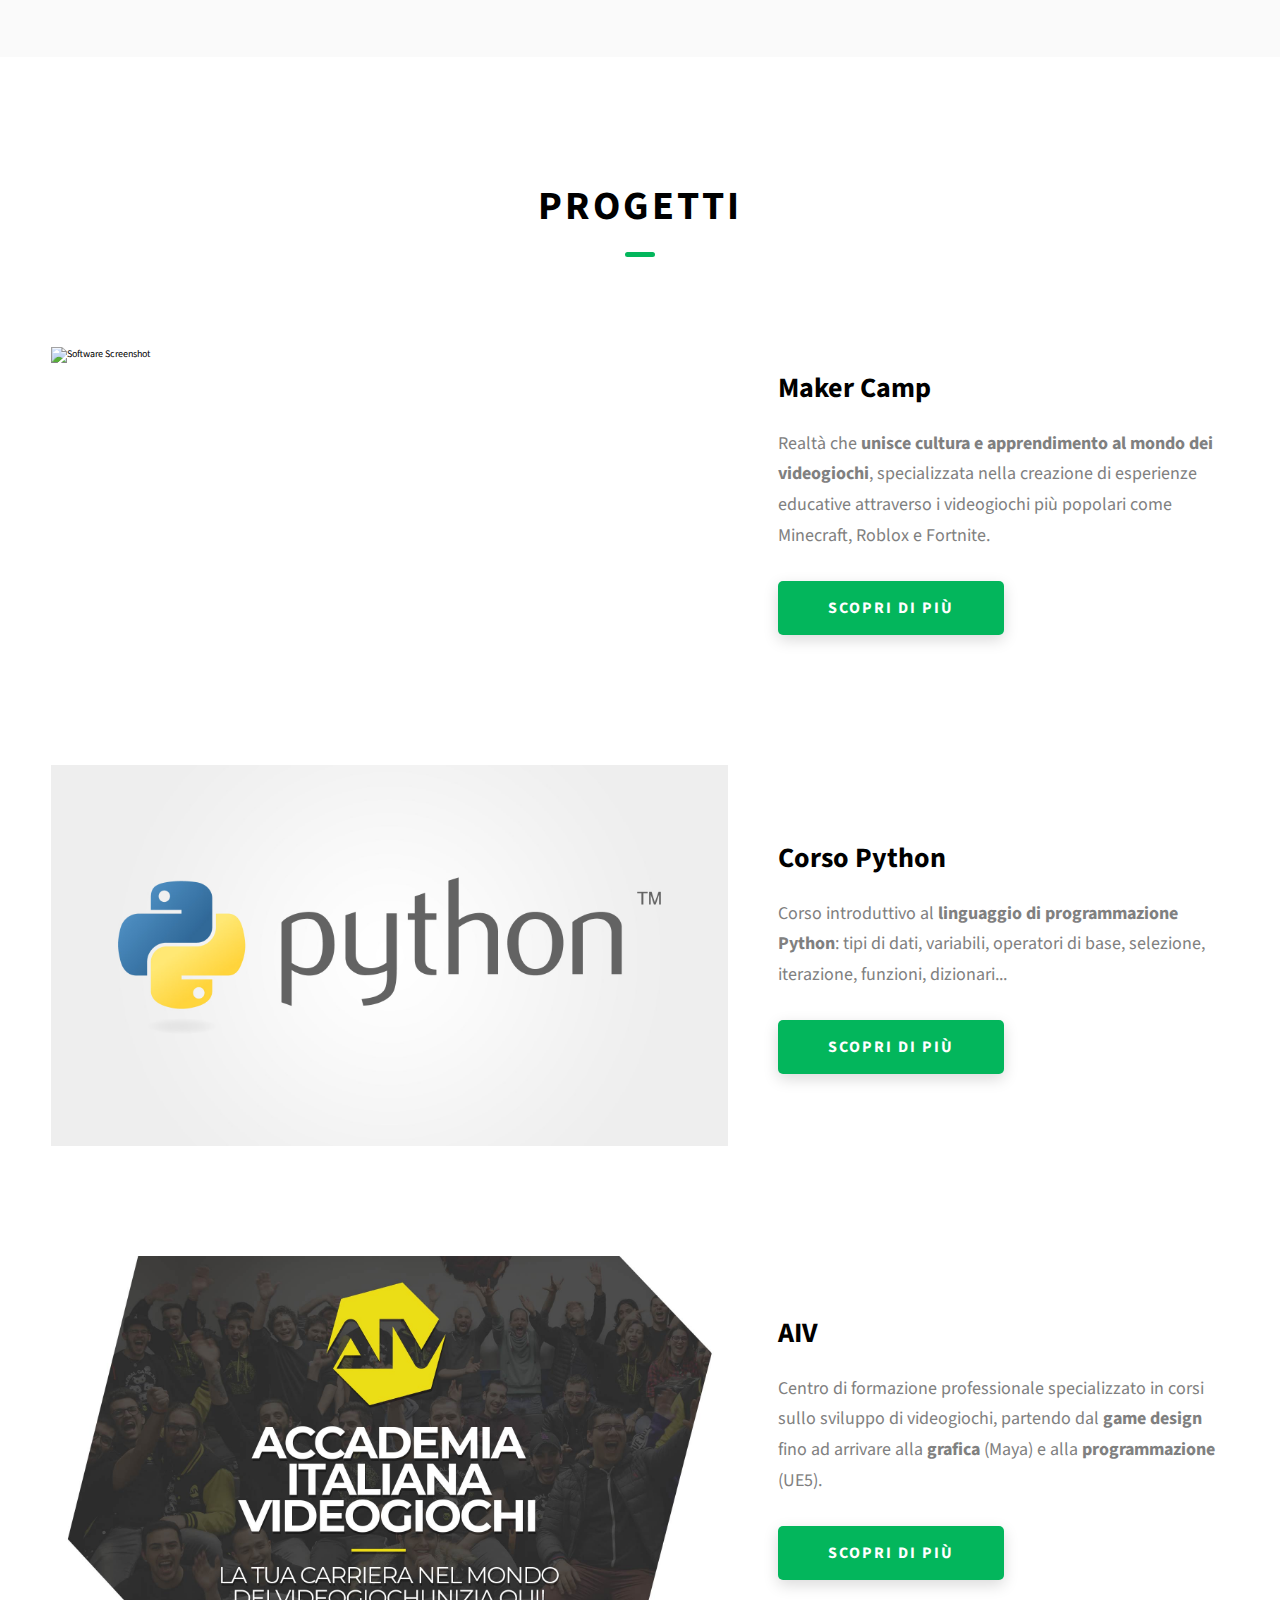
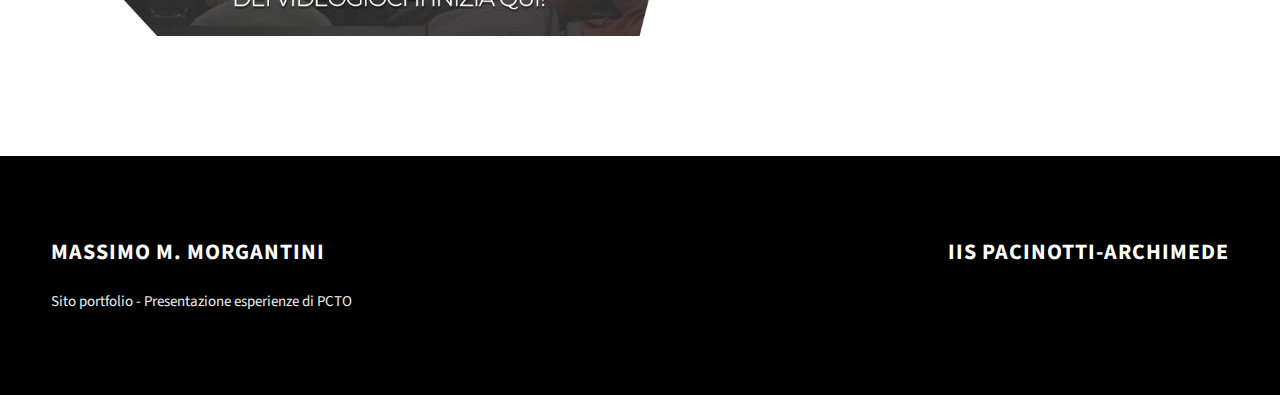
==== commit 3b3a51c0: "Update index.html" ====
--- a/index.html
+++ b/index.html
@@ -110,7 +110,7 @@
               </p>
               <p class="about__content-details-para">
                 Durante il mio percorso di PCTO, ho avuto l'opportunità di immergermi in una vasta 
-                gamma di esperienze. Ho voluto riassumere qui le attività che mi hanno colpito di più.
+                gamma di esperienze. Ho voluto riassumere qui i progetti che mi hanno colpito di più.
               </p>
             </div>
           </div>
